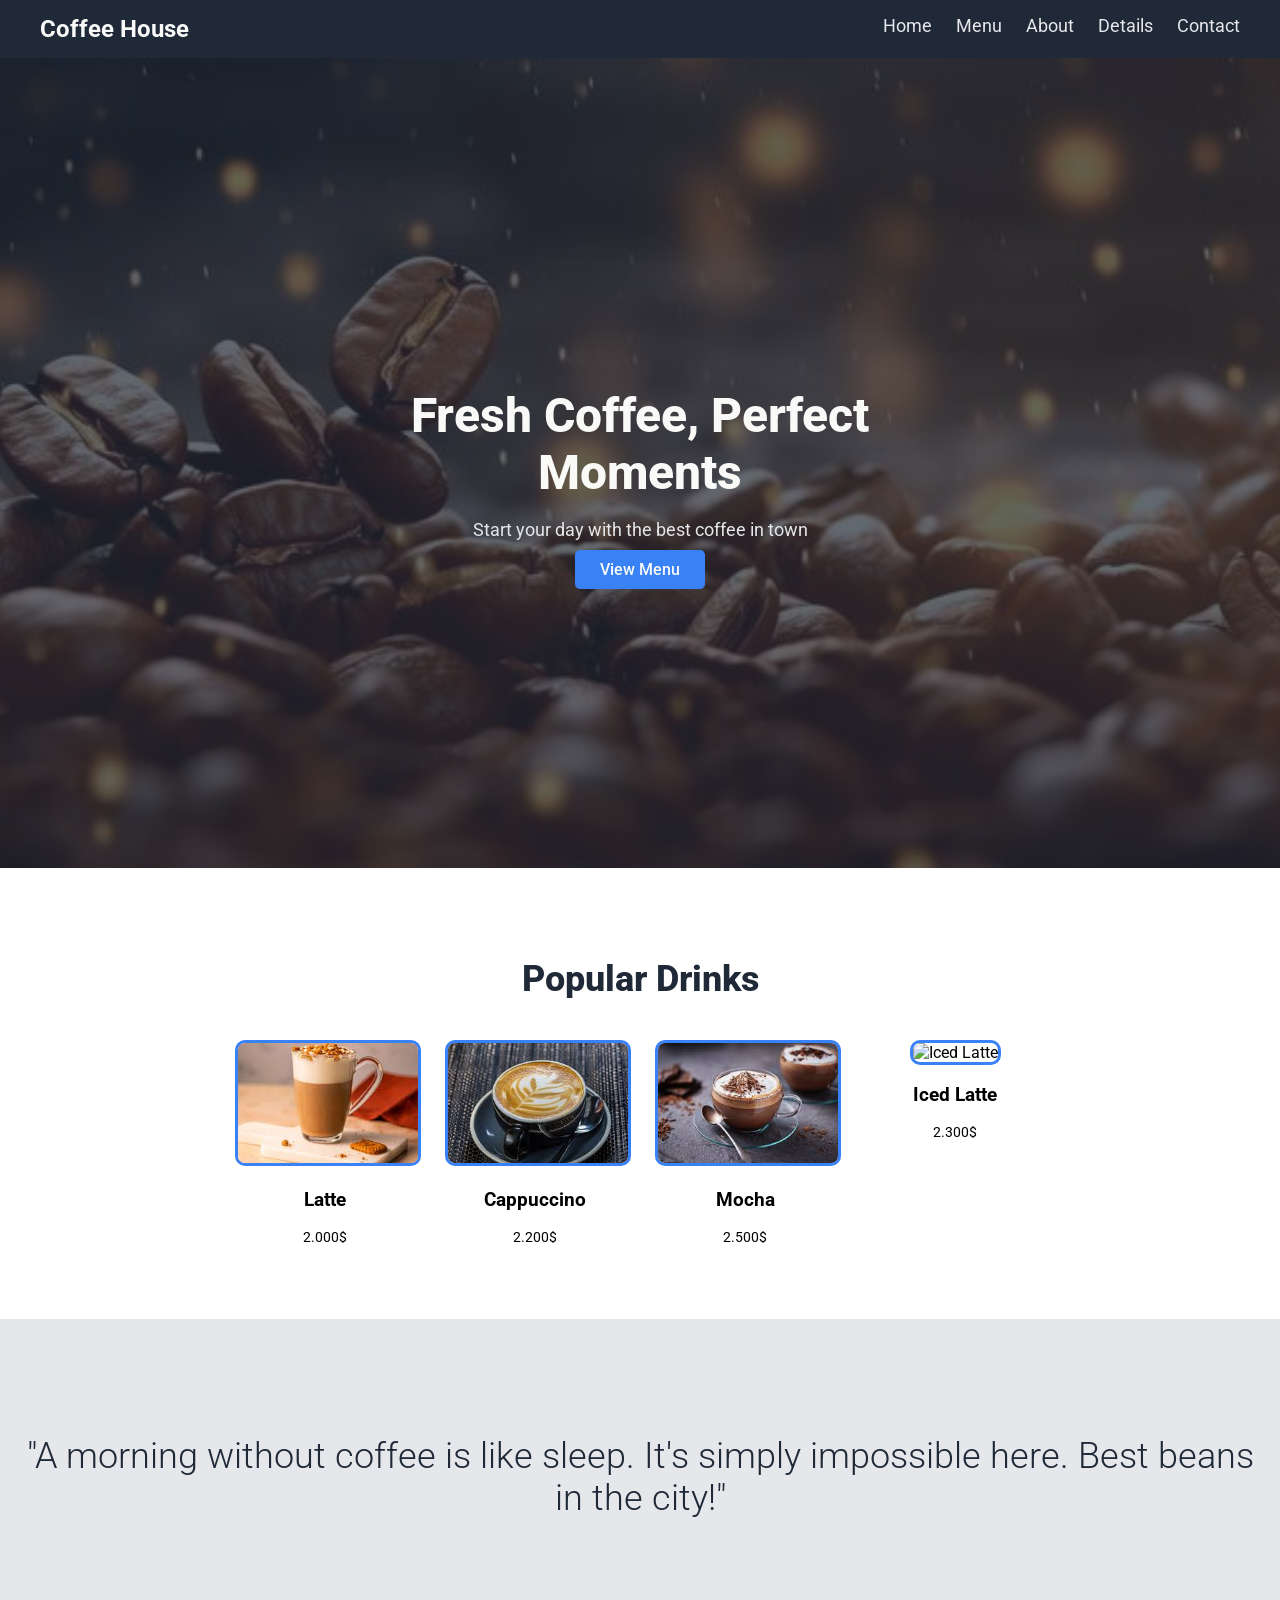
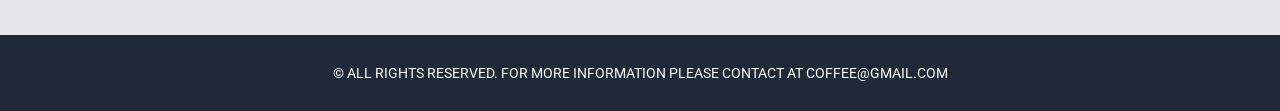
==== index.html @ 2b42e594 "Update index.html" ====
<!DOCTYPE html>
<html>
<head>
  <title>Coffee House</title>
  <link rel="stylesheet" href="css/style1.css">
</head>

<body>

<nav class="nav">
  <h2>Coffee House</h2>
  <div>
    <a href="index.html">Home</a>
    <a href="menu.html">Menu</a>
    <a href="about.html">About</a>
    <a href="details.html">Details</a>
    <a href="contact.html">Contact</a>
  </div>
</nav>

<section class="hero">
  <div class="hero-content">
    <h1>Fresh Coffee, Perfect Moments</h1>
    <p>Start your day with the best coffee in town</p>
    <a href="menu.html" class="btn">View Menu</a>
  </div>
</section>

<section class="preview">
  <h2>Popular Drinks</h2>

  <div class="cards">
    <div class="card">
      <img src="images/latte.jpg" alt="Latte">
      <h3>Latte</h3>
      <p>2.000$</p>
    </div>

    <div class="card">
      <img src="images/Cappuccino.jpg" alt="Cappuccino">
      <h3>Cappuccino</h3>
      <p>2.200$</p>
    </div>

    <div class="card">
      <img src="images/mocha.jpg" alt="Mocha">
      <h3>Mocha</h3>
      <p>2.500$</p>
    </div>

    <div class="card">
     <img src="images/iced_latte.jpg" alt="Iced Latte">
     <h3>Iced Latte</h3>
     <p>2.300$</p>
</div>
  </div>
</section>

<section class="quote-section">
  <p class="quote-text">
    "A morning without coffee is like sleep. It's simply impossible here. Best beans in the city!"
  </p>
</section>
<footer class="footer">
  &copy; ALL RIGHTS RESERVED. FOR MORE INFORMATION PLEASE CONTACT AT COFFEE@GMAIL.COM
</footer>
</body>
</html>
---- css/style1.css ----
@font-face {
  font-family: "Roboto";
  src: url("../Roboto/Roboto-VariableFont_wdth\,wght.ttf") format("truetype");
}

@font-face {
  font-family: "RobotoItalic";
  src: url("../Roboto/RobotoItalic.ttf") format("truetype");
}

body {
  margin: 0;
  font-family: 'Roboto', sans-serif;
}

.nav {
  display: flex;
  justify-content: space-between;
  background-color: #1F2937; 
  padding: 15px 40px;
}

.nav h2 {
  font-size: 24px;
  color: #F9FAF8;
  margin: 0;
}

.nav a {
  font-size: 18px;
  color: #E5E7EB;
  text-decoration: none;
  margin-left: 20px;
}

.hero {
  height: 90vh;
  background: 
    linear-gradient(rgba(31,41,55,0.7), rgba(31,41,55,0.7)),
    url('../images/coffee.jpg') center/cover;
  display: flex;
  justify-content: center;
  align-items: center;
  text-align: center;
}

.hero-content {
  max-width: 500px;
}

.hero-content h1 {
  font-size: 48px;
  font-weight: 800;
  color: #F9FAF8;
  margin-bottom: 10px;
}

.hero-content p {
  font-size: 18px;
  color: #E5E7EB;
  margin-bottom: 20px;
}

.btn {
  background-color: #3882F6; 
  color: #F9FAF8;
  padding: 10px 25px;
  text-decoration: none;
  border-radius: 5px;
  font-weight: 500;
}

.preview {
  text-align: center;
  padding: 60px 40px;
}

.preview h2 {
  font-size: 36px;
  font-weight: 800;
  color: #1F2937;
  margin-bottom: 40px;
}

.cards {
  display: flex;
  justify-content: center;
  gap: 30px;
  flex-wrap: wrap;
}

.card {
  width: 180px;
  text-align: center;
}

.card img {
  width: 100%;
  height: 120px;
  border: 3px solid #3882F6;
  border-radius: 10px;
  object-fit: cover;
}

.card p {
  margin-top: 8px;
  font-size: 14px;
}

.quote {
  background-color: #E5E7EB;
  padding: 80px 60px;
}

.quote p {
  font-size: 36px;
  font-style: 'RobotoItalic';
  font-weight: 300;
  color: #1F2937;
  max-width: 800px;
  margin: auto;
}

.menu-row {
  display: flex;
  height: 300px;
}

.menu-row.reverse {
  flex-direction: row-reverse;
}

.menu-text {
  flex: 1;
  background-color: #374151; 
  color: #F9FAF8;
  padding: 30px;
  display: flex;
  flex-direction: column;
  justify-content: center;
}

.menu-text h2 {
  font-size: 36px;
  font-weight: 800;
  margin-bottom: 15px;
  color: #F9FAF8;
}

.menu-text p {
  display: flex;
  justify-content: space-between;
  font-size: 18px;
  color: #E5E7EB;
  margin: 5px 0;
}

.menu-img {
  flex: 1;
}

.menu-img img {
  width: 100%;
  height: 100%;
  object-fit: cover;
}

.quote-section {
  background-color: #E5E7EB;
  padding: 80px 20px;
  text-align: center;
}

.quote-text {
  font-size: 36px;
  font-style: 'RobotoItalic';
  font-weight: 300;
  color: #1F2937;
}

.footer {
  background-color: #1F2937; 
  color: #F9FAF8;
  text-align: center;
  padding: 30px;
  font-size: 14px;
}
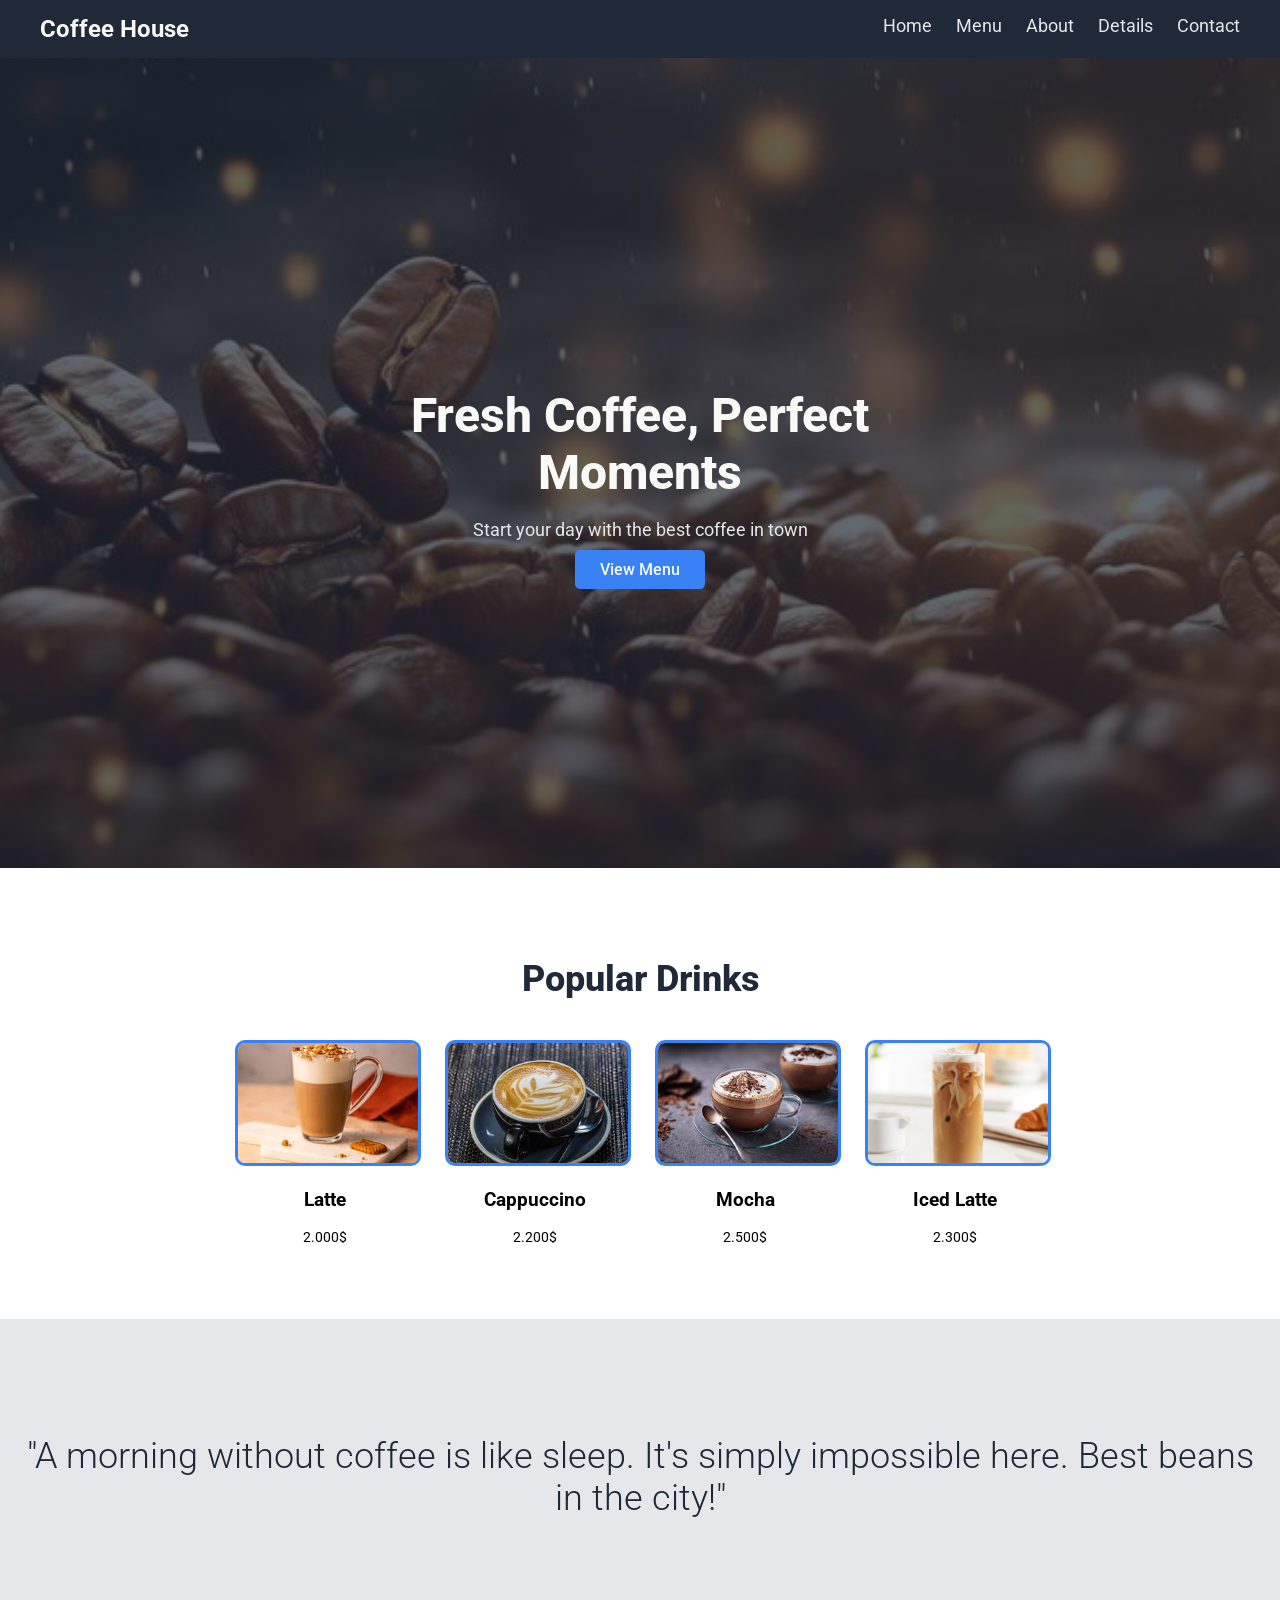
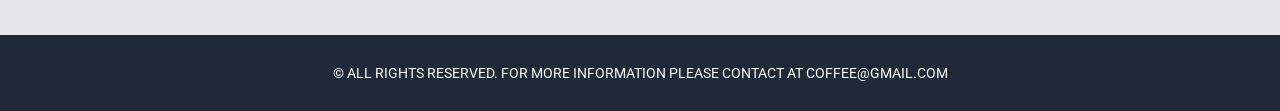
==== commit 51476820: "Update index.html" ====
--- a/index.html
+++ b/index.html
@@ -49,7 +49,7 @@
     </div>
 
     <div class="card">
-     <img src="images/iced_latte.jpg" alt="Iced Latte">
+     <img src="images/Iced_Latte.jpg" alt="Iced Latte">
      <h3>Iced Latte</h3>
      <p>2.300$</p>
 </div>
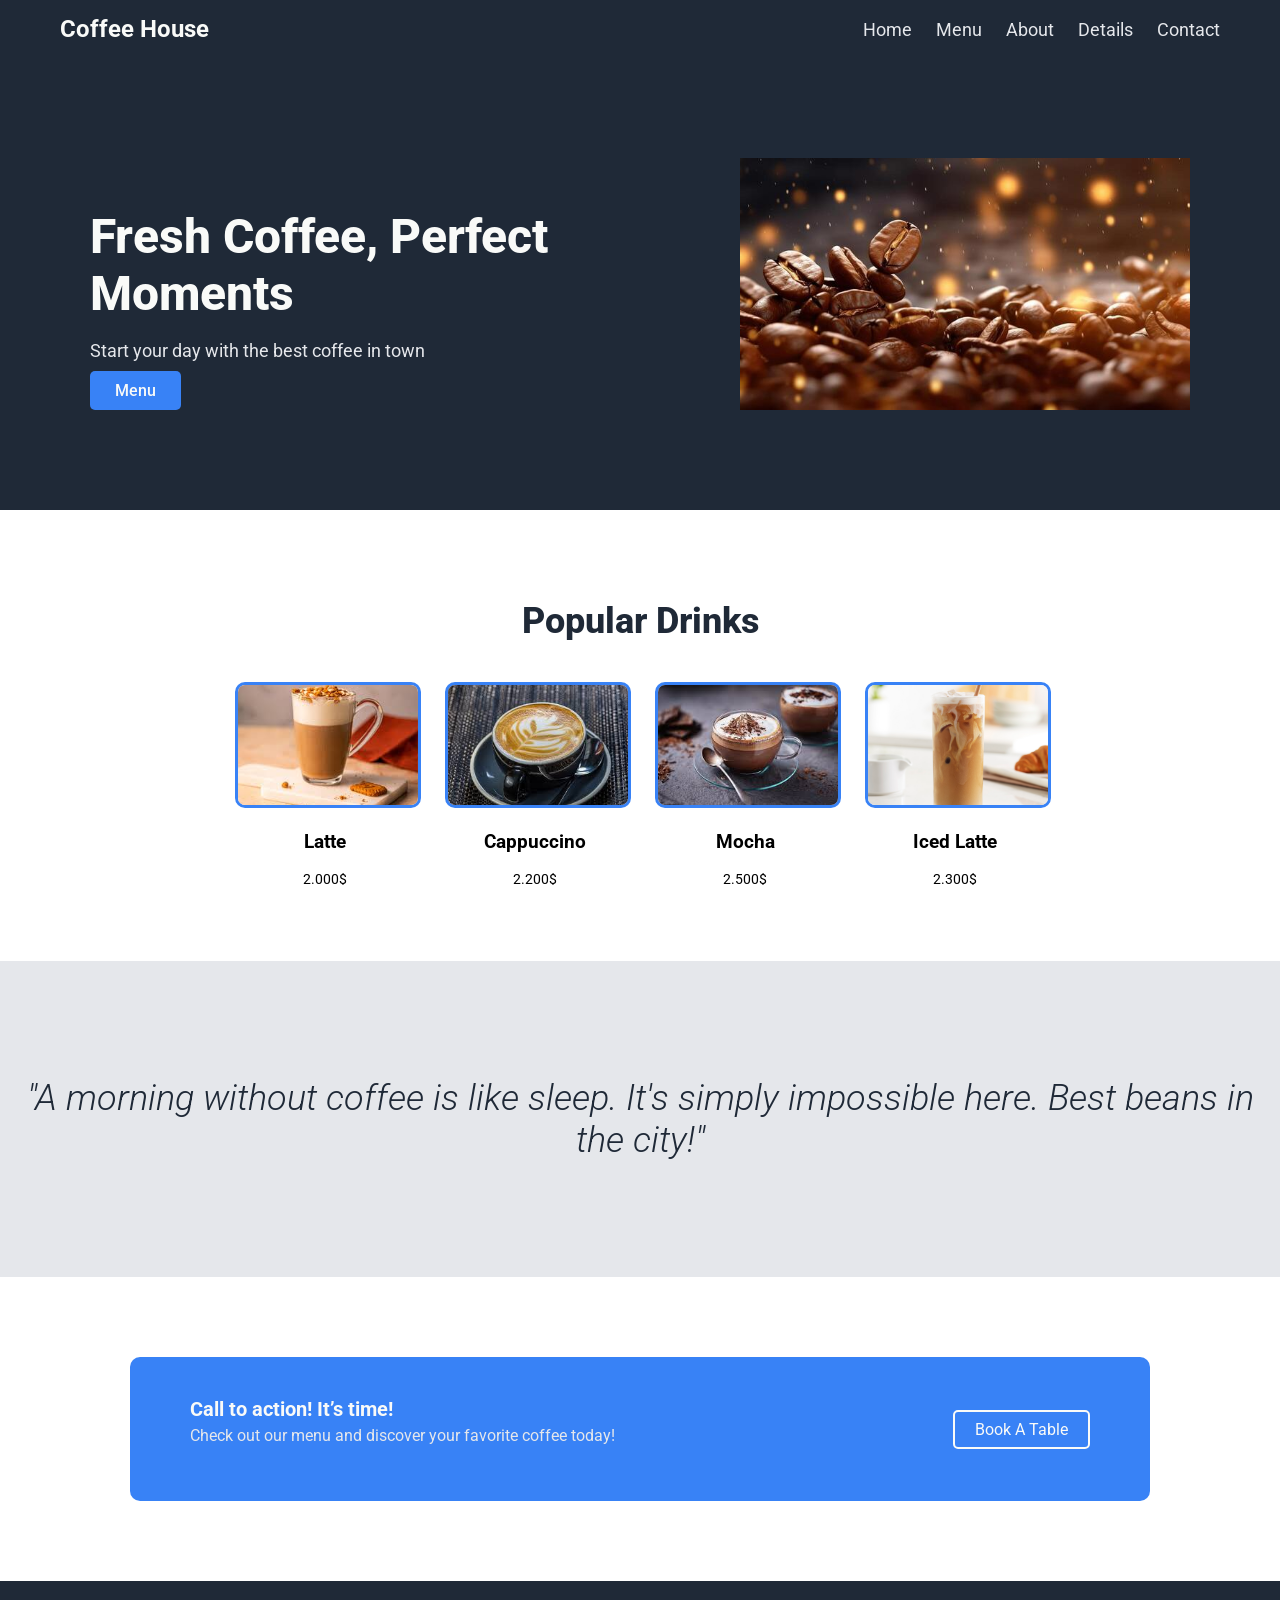
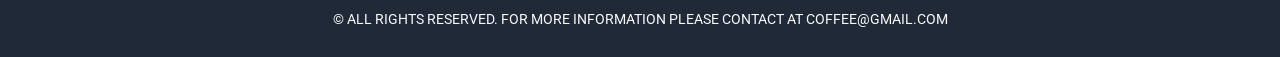
==== commit d953165a: "Fixed homepage" ====
--- a/index.html
+++ b/index.html
@@ -18,11 +18,21 @@
   </div>
 </nav>
 
+<main>
+
 <section class="hero">
   <div class="hero-content">
-    <h1>Fresh Coffee, Perfect Moments</h1>
-    <p>Start your day with the best coffee in town</p>
-    <a href="menu.html" class="btn">View Menu</a>
+
+    <div class="hero-text">
+      <h1>Fresh Coffee, Perfect Moments</h1>
+      <p>Start your day with the best coffee in town</p>
+      <a href="menu.html" class="btn">Menu</a>
+    </div>
+
+    <div class="hero-img">
+      <img src="images/coffee.jpg" alt="Coffee">
+    </div>
+
   </div>
 </section>
 
@@ -49,10 +59,10 @@
     </div>
 
     <div class="card">
-     <img src="images/Iced_Latte.jpg" alt="Iced Latte">
-     <h3>Iced Latte</h3>
-     <p>2.300$</p>
-</div>
+      <img src="images/ColdCoffee.jpg" alt="Iced Latte">
+      <h3>Iced Latte</h3>
+      <p>2.300$</p>
+    </div>
   </div>
 </section>
 
@@ -61,8 +71,23 @@
     "A morning without coffee is like sleep. It's simply impossible here. Best beans in the city!"
   </p>
 </section>
+<section class="cta">
+  <div class="cta-box">
+    
+    <div class="cta-text">
+      <h3>Call to action! It’s time!</h3>
+      <p>Check out our menu and discover your favorite coffee today!</p>
+    </div>
+
+    <a href="contact.html" class="cta-btn">Book A Table</a>
+
+  </div>
+</section>
+</main>
+
 <footer class="footer">
   &copy; ALL RIGHTS RESERVED. FOR MORE INFORMATION PLEASE CONTACT AT COFFEE@GMAIL.COM
 </footer>
+
 </body>
 </html>
--- a/css/style1.css
+++ b/css/style1.css
@@ -16,8 +16,9 @@
 .nav {
   display: flex;
   justify-content: space-between;
-  background-color: #1F2937; 
-  padding: 15px 40px;
+  align-items: center;
+  background-color: #1F2937;
+  padding: 15px 60px;
 }
 
 .nav h2 {
@@ -34,40 +35,56 @@
 }
 
 .hero {
-  height: 90vh;
-  background: 
-    linear-gradient(rgba(31,41,55,0.7), rgba(31,41,55,0.7)),
-    url('../images/coffee.jpg') center/cover;
-  display: flex;
-  justify-content: center;
+  background-color: #1F2937;
+  padding: 100px 60px;
+}
+
+.hero-content {
+  display: flex;
   align-items: center;
-  text-align: center;
-}
-
-.hero-content {
+  justify-content: space-between;
+  max-width: 1100px;
+  margin: 0 auto;
+  gap: 40px;
+}
+
+.hero-text {
+  flex: 1;
   max-width: 500px;
 }
 
-.hero-content h1 {
+.hero-text h1 {
   font-size: 48px;
   font-weight: 800;
   color: #F9FAF8;
   margin-bottom: 10px;
 }
 
-.hero-content p {
+.hero-text p {
   font-size: 18px;
   color: #E5E7EB;
   margin-bottom: 20px;
 }
 
 .btn {
-  background-color: #3882F6; 
+  background-color: #3882F6;
   color: #F9FAF8;
   padding: 10px 25px;
   text-decoration: none;
   border-radius: 5px;
   font-weight: 500;
+}
+
+.hero-img {
+  flex: 1;
+  display: flex;
+  justify-content: flex-end;
+}
+
+.hero-img img {
+  width: 100%;
+  max-width: 450px;
+  height: auto;
 }
 
 .preview {
@@ -107,18 +124,71 @@
   font-size: 14px;
 }
 
-.quote {
+.quote-section {
   background-color: #E5E7EB;
-  padding: 80px 60px;
-}
-
-.quote p {
+  padding: 80px 20px;
+  text-align: center;
+}
+
+.quote-text {
   font-size: 36px;
-  font-style: 'RobotoItalic';
+  font-family: "RobotoItalic";
+  font-style: italic;
   font-weight: 300;
   color: #1F2937;
-  max-width: 800px;
-  margin: auto;
+}
+
+.cta {
+  padding: 80px 20px;
+  display: flex;
+  justify-content: center;
+}
+
+.cta-box {
+  background-color: #3882F6;
+  border-radius: 10px;
+  padding: 40px 60px;
+  width: 100%;
+  max-width: 900px;
+  display: flex;
+  justify-content: space-between;
+  align-items: center;
+}
+
+.cta-text h3 {
+  color: #F9FAF8;
+  margin: 0;
+  font-size: 20px;
+}
+
+.cta-text p {
+  color: #E5E7EB;
+  margin-top: 5px;
+  font-size: 16px;
+}
+
+.cta-btn {
+  display: inline-block;
+  border: 2px solid #F9FAF8;
+  color: #F9FAF8;
+  padding: 8px 20px;
+  text-decoration: none;
+  border-radius: 5px;
+  transition: all 0.3s ease;
+}
+
+.cta-btn:hover {
+  background-color: #F9FAF8;
+  color: #3882F6;
+  cursor: pointer;
+}
+
+.footer {
+  background-color: #1F2937;
+  color: #F9FAF8;
+  text-align: center;
+  padding: 30px;
+  font-size: 14px;
 }
 
 .menu-row {
@@ -132,7 +202,7 @@
 
 .menu-text {
   flex: 1;
-  background-color: #374151; 
+  background-color: #374151;
   color: #F9FAF8;
   padding: 30px;
   display: flex;
@@ -163,25 +233,4 @@
   width: 100%;
   height: 100%;
   object-fit: cover;
-}
-
-.quote-section {
-  background-color: #E5E7EB;
-  padding: 80px 20px;
-  text-align: center;
-}
-
-.quote-text {
-  font-size: 36px;
-  font-style: 'RobotoItalic';
-  font-weight: 300;
-  color: #1F2937;
-}
-
-.footer {
-  background-color: #1F2937; 
-  color: #F9FAF8;
-  text-align: center;
-  padding: 30px;
-  font-size: 14px;
 }
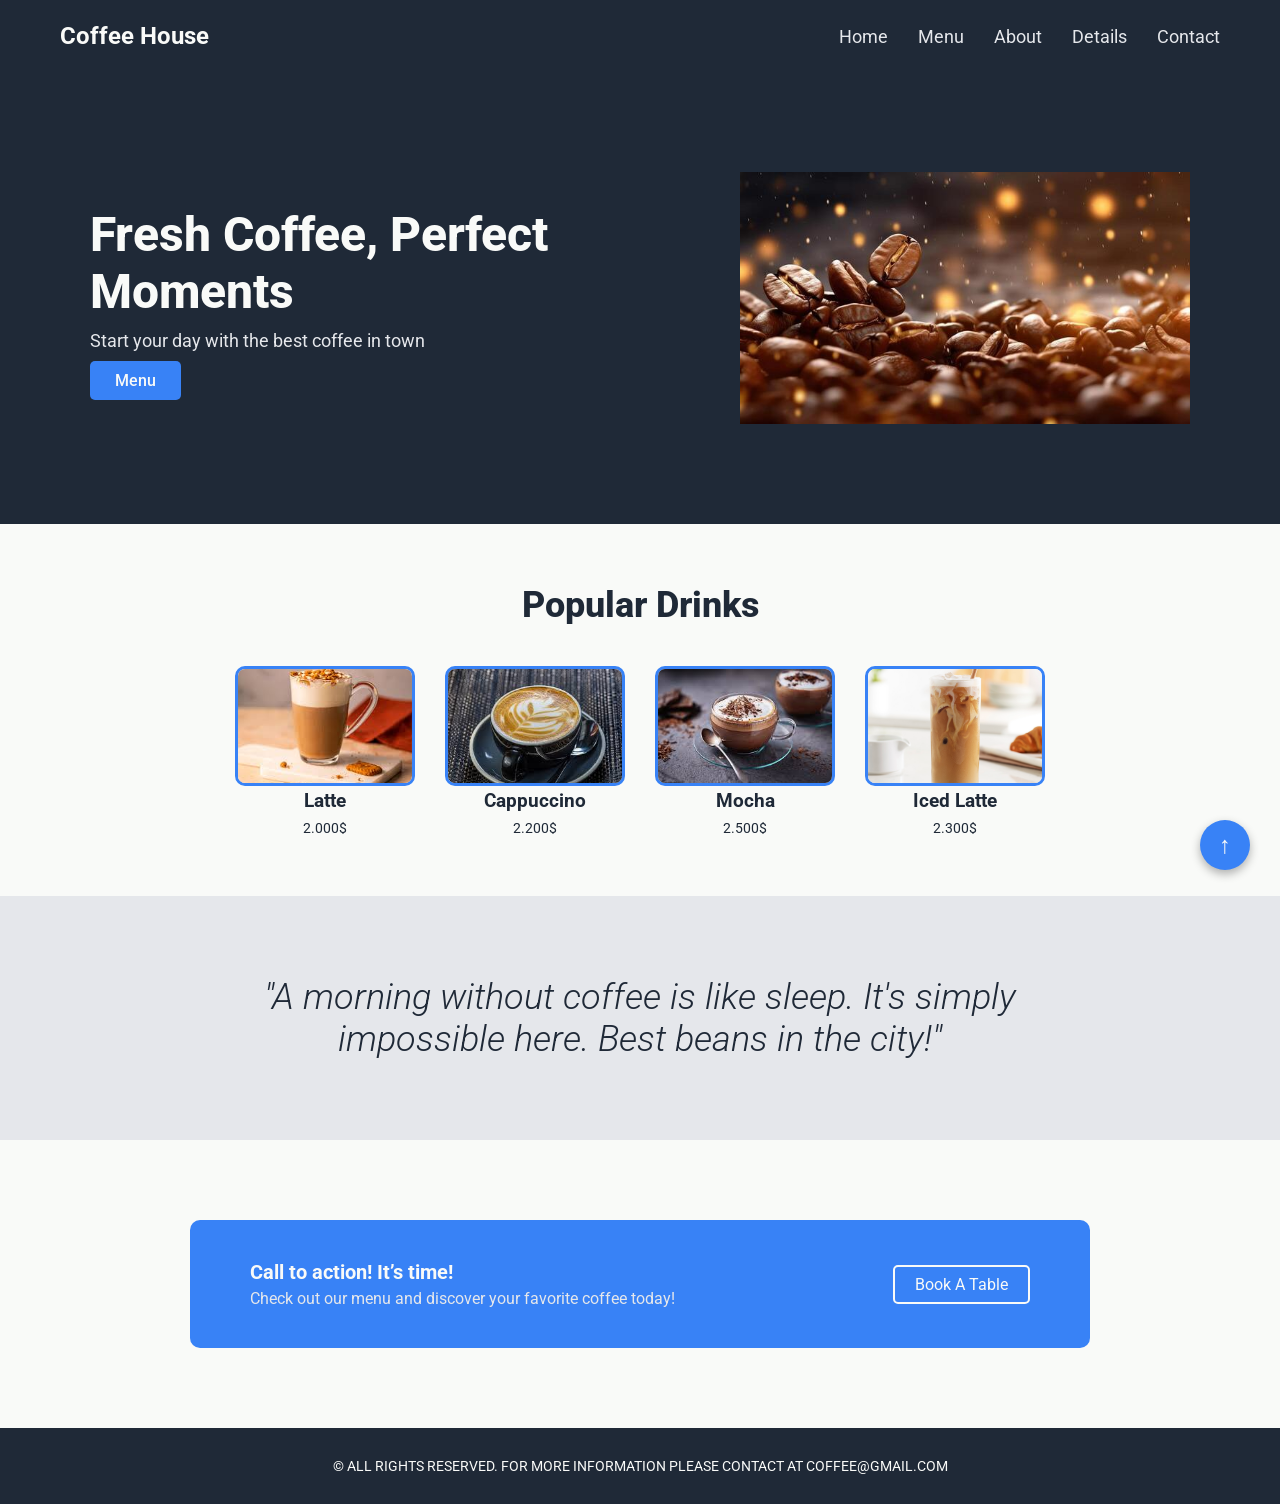
==== commit 00b867be: "Fixed layout" ====
--- a/index.html
+++ b/index.html
@@ -3,91 +3,100 @@
 <head>
   <title>Coffee House</title>
   <link rel="stylesheet" href="css/style1.css">
+  <link rel="stylesheet" href="css/style_main.css">
+
 </head>
 
 <body>
 
-<nav class="nav">
-  <h2>Coffee House</h2>
-  <div>
-    <a href="index.html">Home</a>
-    <a href="menu.html">Menu</a>
-    <a href="about.html">About</a>
-    <a href="details.html">Details</a>
-    <a href="contact.html">Contact</a>
-  </div>
-</nav>
+  <nav class="nav">
+    <h2>Coffee House</h2>
 
-<main>
+    <input type="checkbox" id="menu-toggle">
+    <label for="menu-toggle" class="hamburger">☰</label>
 
-<section class="hero">
-  <div class="hero-content">
+    <div class="nav-links">
+      <a href="index.html">Home</a>
+      <a href="menu.html">Menu</a>
+      <a href="about.html">About</a>
+      <a href="details.html">Details</a>
+      <a href="contact.html">Contact</a>
+    </div>
+  </nav>
 
-    <div class="hero-text">
-      <h1>Fresh Coffee, Perfect Moments</h1>
-      <p>Start your day with the best coffee in town</p>
-      <a href="menu.html" class="btn">Menu</a>
-    </div>
+  <main>
 
-    <div class="hero-img">
-      <img src="images/coffee.jpg" alt="Coffee">
-    </div>
+    <section class="hero">
+      <div class="hero-content">
 
-  </div>
-</section>
+        <div class="hero-text">
+          <h1>Fresh Coffee, Perfect Moments</h1>
+          <p>Start your day with the best coffee in town</p>
+          <a href="menu.html" class="btn">Menu</a>
+        </div>
 
-<section class="preview">
-  <h2>Popular Drinks</h2>
+        <div class="hero-img">
+          <img src="images/coffee.jpg" alt="Coffee">
+        </div>
 
-  <div class="cards">
-    <div class="card">
-      <img src="images/latte.jpg" alt="Latte">
-      <h3>Latte</h3>
-      <p>2.000$</p>
-    </div>
+      </div>
+    </section>
 
-    <div class="card">
-      <img src="images/Cappuccino.jpg" alt="Cappuccino">
-      <h3>Cappuccino</h3>
-      <p>2.200$</p>
-    </div>
+    <section class="preview">
+      <h2>Popular Drinks</h2>
 
-    <div class="card">
-      <img src="images/mocha.jpg" alt="Mocha">
-      <h3>Mocha</h3>
-      <p>2.500$</p>
-    </div>
+      <div class="cards">
+        <div class="card">
+          <img src="images/latte.jpg" alt="Latte">
+          <h3>Latte</h3>
+          <p>2.000$</p>
+        </div>
 
-    <div class="card">
-      <img src="images/ColdCoffee.jpg" alt="Iced Latte">
-      <h3>Iced Latte</h3>
-      <p>2.300$</p>
-    </div>
-  </div>
-</section>
+        <div class="card">
+          <img src="images/Cappuccino.jpg" alt="Cappuccino">
+          <h3>Cappuccino</h3>
+          <p>2.200$</p>
+        </div>
 
-<section class="quote-section">
-  <p class="quote-text">
-    "A morning without coffee is like sleep. It's simply impossible here. Best beans in the city!"
-  </p>
-</section>
-<section class="cta">
-  <div class="cta-box">
-    
-    <div class="cta-text">
-      <h3>Call to action! It’s time!</h3>
-      <p>Check out our menu and discover your favorite coffee today!</p>
-    </div>
+        <div class="card">
+          <img src="images/mocha.jpg" alt="Mocha">
+          <h3>Mocha</h3>
+          <p>2.500$</p>
+        </div>
 
-    <a href="contact.html" class="cta-btn">Book A Table</a>
+        <div class="card">
+          <img src="images/ColdCoffee.jpg" alt="Iced Latte">
+          <h3>Iced Latte</h3>
+          <p>2.300$</p>
+        </div>
+      </div>
+    </section>
 
-  </div>
-</section>
-</main>
+    <section class="quote-section">
+      <p class="quote-text">
+        "A morning without coffee is like sleep. It's simply impossible here. Best beans in the city!"
+      </p>
+    </section>
 
-<footer class="footer">
-  &copy; ALL RIGHTS RESERVED. FOR MORE INFORMATION PLEASE CONTACT AT COFFEE@GMAIL.COM
-</footer>
+    <section class="cta">
+      <div class="cta-box">
+
+        <div class="cta-text">
+          <h3>Call to action! It’s time!</h3>
+          <p>Check out our menu and discover your favorite coffee today!</p>
+        </div>
+
+        <a href="contact.html" class="cta-btn">Book A Table</a>
+
+      </div>
+    </section>
+
+  </main>
+
+  <footer class="footer">
+    &copy; ALL RIGHTS RESERVED. FOR MORE INFORMATION PLEASE CONTACT AT COFFEE@GMAIL.COM
+  </footer>
+  <a href="#top" class="back-to-top">↑</a>
 
 </body>
 </html>
--- a/css/style1.css
+++ b/css/style1.css
@@ -18,7 +18,9 @@
   justify-content: space-between;
   align-items: center;
   background-color: #1F2937;
-  padding: 15px 60px;
+  padding: 0 60px;
+  height: 72px;
+  position: relative;
 }
 
 .nav h2 {
@@ -182,6 +184,29 @@
   color: #3882F6;
   cursor: pointer;
 }
+.back-to-top {
+  position: fixed;
+  bottom: 30px;
+  right: 30px;
+  width: 50px;
+  height: 50px;
+  background-color: #3882F6;
+  color: #F9FAF8;
+  text-decoration: none;
+  border-radius: 50%;
+  display: flex;
+  align-items: center;
+  justify-content: center;
+  font-size: 24px;
+  z-index: 1500;
+  box-shadow: 0 4px 10px rgba(0,0,0,0.3);
+  transition: 0.3s ease;
+}
+
+.back-to-top:hover {
+  background-color: #2563EB;
+  transform: translateY(-5px);
+}
 
 .footer {
   background-color: #1F2937;
@@ -233,4 +258,47 @@
   width: 100%;
   height: 100%;
   object-fit: cover;
+}
+
+#menu-toggle {
+  display: none;
+}
+
+.hamburger {
+  display: none;
+  font-size: 28px;
+  color: #F9FAF8;
+  cursor: pointer;
+}
+
+.nav-links {
+  display: flex;
+  align-items: center;
+}
+
+@media (max-width: 768px) {
+  .hamburger {
+    display: block;
+  }
+
+  .nav-links {
+    display: none;
+    flex-direction: column;
+    position: absolute;
+    top: 72px;
+    left: 0;
+    width: 100%;
+    background-color: #1F2937;
+    padding: 20px 0;
+    z-index: 1000;
+  }
+
+#menu-toggle:checked ~ .nav-links {
+  display: flex;
+}
+
+  .nav-links a {
+    margin: 10px 0;
+    text-align: center;
+  }
 }
--- a/css/style_main.css
+++ b/css/style_main.css
@@ -0,0 +1,167 @@
+@font-face {
+  font-family: "Roboto";
+  src: url("../Roboto/Roboto-VariableFont_wdth\,wght.ttf") format("truetype");
+}
+
+@font-face {
+  font-family: "RobotoItalic";
+  src: url("../Roboto/RobotoItalic.ttf") format("truetype");
+}
+
+* {
+  margin: 0;
+  padding: 0;
+  box-sizing: border-box;
+}
+
+html {
+  scroll-behavior: smooth;
+}
+
+body {
+  font-family: "Roboto", sans-serif;
+  background-color: #F9FAF8;
+  color: #1F2937;
+  display: flex;
+  flex-direction: column;
+  min-height: 100vh;
+}
+
+.hero-main-text {
+  font-size: 48px;
+  font-weight: 800;
+  color: #F9FAF8;
+}
+
+.section-title {
+  font-size: 36px;
+  font-weight: 800;
+  color: #1F2937;
+  margin-bottom: 20px;
+}
+
+.secondary-text {
+  font-size: 18px;
+  color: #E5E7EB;
+}
+
+.nav {
+  display: flex;
+  justify-content: space-between;
+  align-items: center;
+  background-color: #1F2937;
+  padding: 0 60px;
+  height: 72px;
+  position: sticky;
+  top: 0;
+  z-index: 1000;
+}
+
+.nav .logo {
+  font-size: 24px;
+  color: #F9FAF8;
+  margin: 0;
+  font-weight: bold;
+}
+
+.nav-links {
+  display: flex;
+  align-items: center;
+}
+
+.nav-links a {
+  font-size: 18px;
+  color: #E5E7EB;
+  text-decoration: none;
+  margin-left: 30px;
+  transition: color 0.3s;
+}
+
+.nav-links a:hover {
+  color: #3882F6;
+}
+
+.menu-toggle {
+  display: none;
+}
+
+.hamburger-icon {
+  display: none;
+  font-size: 28px;
+  color: #F9FAF8;
+  cursor: pointer;
+  user-select: none;
+}
+
+.btn-primary {
+  background-color: #3882F6;
+  color: #F9FAF8;
+  padding: 10px 25px;
+  border-radius: 5px;
+  font-weight: 500;
+  border: none;
+  cursor: pointer;
+  text-decoration: none;
+  display: inline-block;
+  transition: background-color 0.3s;
+}
+
+.btn-primary:hover {
+  background-color: #2563EB;
+}
+
+.quote-section {
+  background-color: #E5E7EB;
+  padding: 80px 20px;
+  text-align: center;
+}
+
+.quote-text {
+  font-size: 36px;
+  font-family: "RobotoItalic", sans-serif;
+  font-style: italic;
+  font-weight: 300;
+  color: #1F2937;
+  max-width: 800px;
+  margin: 0 auto;
+}
+
+.footer {
+  background-color: #1F2937;
+  color: #F9FAF8;
+  text-align: center;
+  padding: 30px;
+  font-size: 14px;
+  margin-top: auto;
+}
+
+@media (max-width: 850px) {
+  .nav {
+    padding: 0 20px;
+  }
+
+  .hamburger-icon {
+    display: block;
+  }
+
+  .nav-links {
+    display: none;
+    flex-direction: column;
+    position: absolute;
+    top: 72px;
+    left: 0;
+    width: 100%;
+    background-color: #1F2937;
+    padding: 20px 0;
+    box-shadow: 0 4px 6px rgba(0,0,0,0.3);
+  }
+
+  .menu-toggle:checked ~ .nav-links {
+    display: flex;
+  }
+
+  .nav-links a {
+    margin: 15px 0;
+    text-align: center;
+  }
+}
